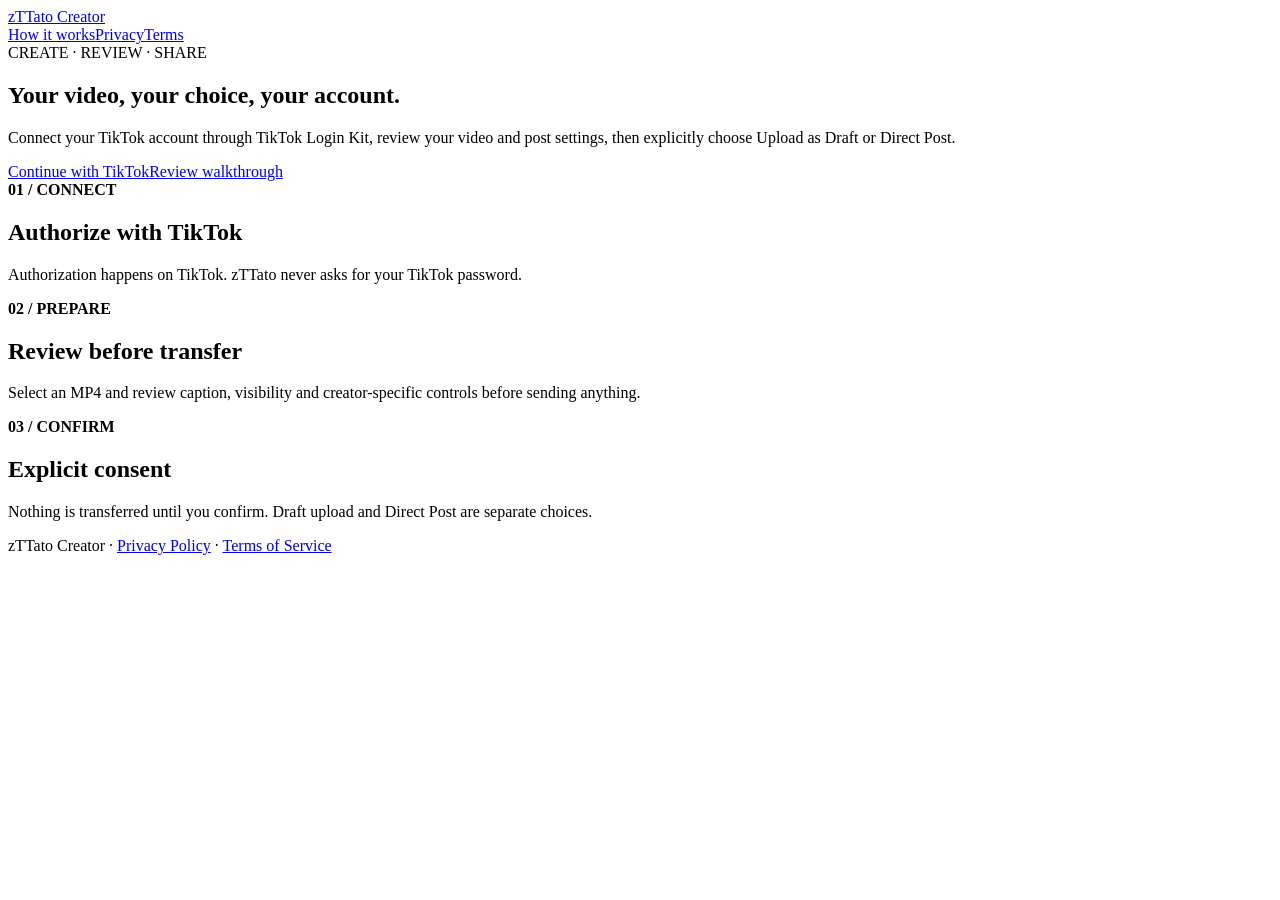
==== web/index.html @ d64906ce "feat: apply ztemplate baseline and complete zTTato runtime scaffold" ====
<!doctype html>
<html lang="en"><head><meta charset="utf-8"><meta name="viewport" content="width=device-width,initial-scale=1">
<title>zTTato Creator</title><meta name="description" content="Connect TikTok, prepare video content, and choose whether to upload a draft or post with explicit consent.">
<link rel="icon" href="/assets/icon.svg" type="image/svg+xml"><link rel="stylesheet" href="/assets/styles.css"></head>
<body><main class="shell"><header class="nav"><a class="brand" href="/"><img src="/assets/icon.svg" alt="">zTTato Creator</a><nav><a href="/review-preview">How it works</a><a href="/privacy-policy">Privacy</a><a href="/terms-of-service">Terms</a></nav></header>
<section class="hero"><span class="eyebrow">CREATE · REVIEW · SHARE</span><h1>Your video, your choice, your account.</h1><p>Connect your TikTok account through TikTok Login Kit, review your video and post settings, then explicitly choose Upload as Draft or Direct Post.</p><div class="actions"><a class="button primary" href="/auth/tiktok/start">Continue with TikTok</a><a class="button" href="/review-preview">Review walkthrough</a></div></section>
<section class="grid"><article><b>01 / CONNECT</b><h2>Authorize with TikTok</h2><p>Authorization happens on TikTok. zTTato never asks for your TikTok password.</p></article><article><b>02 / PREPARE</b><h2>Review before transfer</h2><p>Select an MP4 and review caption, visibility and creator-specific controls before sending anything.</p></article><article><b>03 / CONFIRM</b><h2>Explicit consent</h2><p>Nothing is transferred until you confirm. Draft upload and Direct Post are separate choices.</p></article></section>
<footer>zTTato Creator · <a href="/privacy-policy">Privacy Policy</a> · <a href="/terms-of-service">Terms of Service</a></footer></main></body></html>
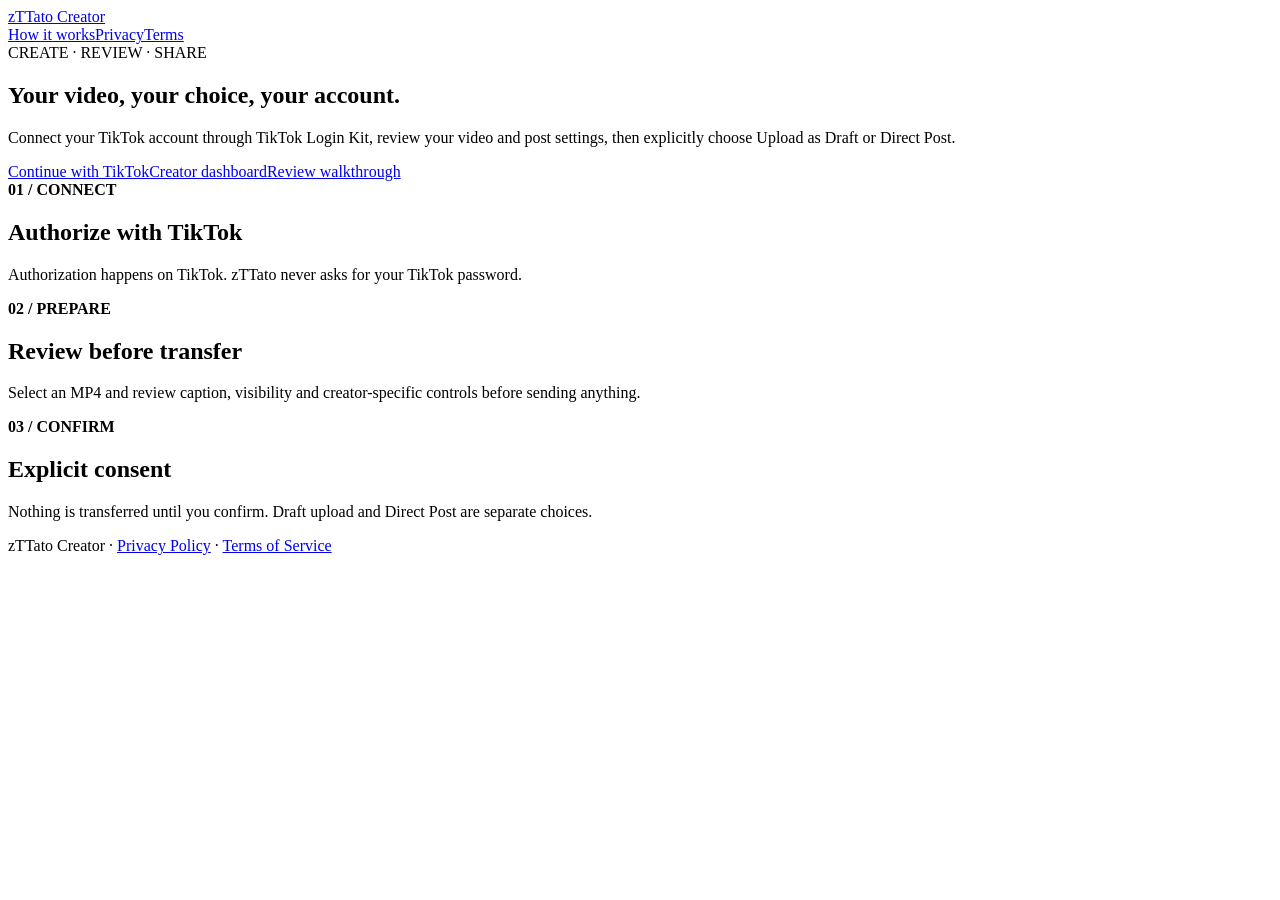
==== commit e065c290: "feat: add functional creator dashboard and TikTok posting metadata" ====
--- a/web/index.html
+++ b/web/index.html
@@ -3,6 +3,6 @@
 <title>zTTato Creator</title><meta name="description" content="Connect TikTok, prepare video content, and choose whether to upload a draft or post with explicit consent.">
 <link rel="icon" href="/assets/icon.svg" type="image/svg+xml"><link rel="stylesheet" href="/assets/styles.css"></head>
 <body><main class="shell"><header class="nav"><a class="brand" href="/"><img src="/assets/icon.svg" alt="">zTTato Creator</a><nav><a href="/review-preview">How it works</a><a href="/privacy-policy">Privacy</a><a href="/terms-of-service">Terms</a></nav></header>
-<section class="hero"><span class="eyebrow">CREATE · REVIEW · SHARE</span><h1>Your video, your choice, your account.</h1><p>Connect your TikTok account through TikTok Login Kit, review your video and post settings, then explicitly choose Upload as Draft or Direct Post.</p><div class="actions"><a class="button primary" href="/auth/tiktok/start">Continue with TikTok</a><a class="button" href="/review-preview">Review walkthrough</a></div></section>
+<section class="hero"><span class="eyebrow">CREATE · REVIEW · SHARE</span><h1>Your video, your choice, your account.</h1><p>Connect your TikTok account through TikTok Login Kit, review your video and post settings, then explicitly choose Upload as Draft or Direct Post.</p><div class="actions"><a class="button primary" href="/auth/tiktok/start">Continue with TikTok</a><a class="button" href="/dashboard">Creator dashboard</a><a class="button" href="/review-preview">Review walkthrough</a></div></section>
 <section class="grid"><article><b>01 / CONNECT</b><h2>Authorize with TikTok</h2><p>Authorization happens on TikTok. zTTato never asks for your TikTok password.</p></article><article><b>02 / PREPARE</b><h2>Review before transfer</h2><p>Select an MP4 and review caption, visibility and creator-specific controls before sending anything.</p></article><article><b>03 / CONFIRM</b><h2>Explicit consent</h2><p>Nothing is transferred until you confirm. Draft upload and Direct Post are separate choices.</p></article></section>
 <footer>zTTato Creator · <a href="/privacy-policy">Privacy Policy</a> · <a href="/terms-of-service">Terms of Service</a></footer></main></body></html>
